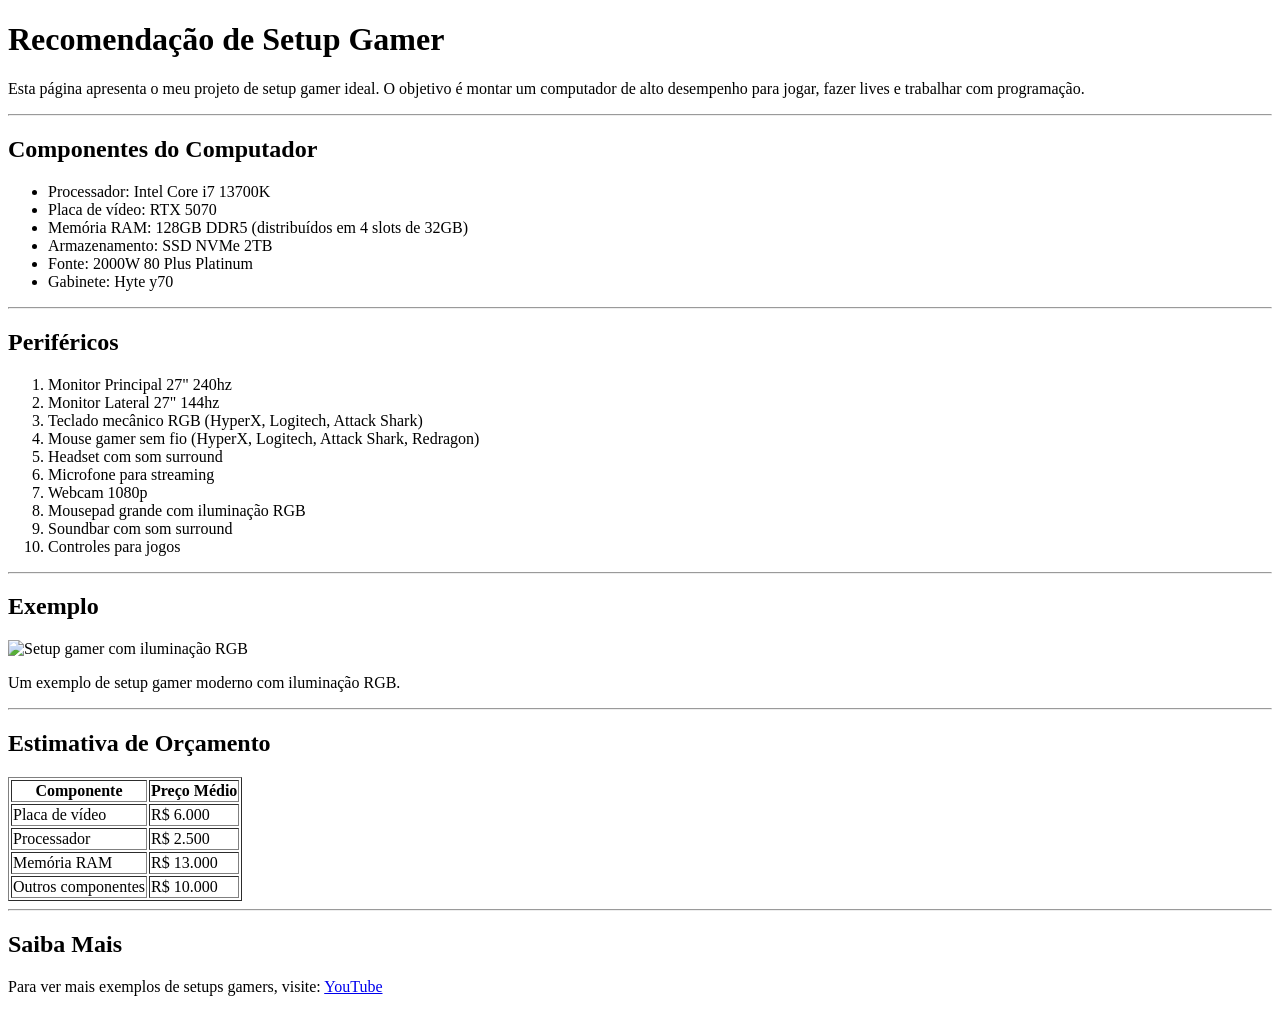
==== aula_3/index.html @ 8c0c7fd4 "Add files via upload" ====
<!DOCTYPE html>
<html lang="pt-BR">

<head>
    <meta charset="UTF-8">

    <meta name="viewport" content="width=device-width, initial-scale=1.0">

    <title>Maria Mariah Queiroga Fernandes Soares</title>
</head>

<body>

    <h1>Recomendação de Setup Gamer</h1>

    <p>
        Esta página apresenta o meu projeto de setup gamer ideal. 
        O objetivo é montar um computador de alto desempenho para jogar,
        fazer lives e trabalhar com programação.
    </p>

    <hr>

    <h2>Componentes do Computador</h2>

    <ul>
        <li>Processador: Intel Core i7 13700K</li>
        <li>Placa de vídeo: RTX 5070</li>
        <li>Memória RAM: 128GB DDR5 (distribuídos em 4 slots de 32GB)</li>
        <li>Armazenamento: SSD NVMe 2TB</li>
        <li>Fonte: 2000W 80 Plus Platinum</li>
        <li>Gabinete: Hyte y70</li>
    </ul>

    <hr>
    <h2>Periféricos</h2>
    <ol>
        <li>Monitor Principal 27" 240hz</li>
        <li>Monitor Lateral 27" 144hz</li>
        <li>Teclado mecânico RGB (HyperX, Logitech, Attack Shark)</li>
        <li>Mouse gamer sem fio (HyperX, Logitech, Attack Shark, Redragon)</li>
        <li>Headset com som surround</li>
        <li>Microfone para streaming</li>
        <li>Webcam 1080p</li>
        <li>Mousepad grande com iluminação RGB</li>
        <li>Soundbar com som surround</li>
        <li>Controles para jogos</li>
    </ol>
    <hr>


    <h2>Exemplo</h2>

    <img 
        src="https://hypergraze.com/wp-content/uploads/2024/08/a-dark-themed-gaming-room-featuring-a-sleek-black.jpeg"
        alt="Setup gamer com iluminação RGB"
        width="300"
    >

    <p>Um exemplo de setup gamer moderno com iluminação RGB.</p>

    <hr>

    <h2>Estimativa de Orçamento</h2>
    <table border="1">

        <tr>
            <th>Componente</th>
            <th>Preço Médio</th>
        </tr>

        <tr>
            <td>Placa de vídeo</td>
            <td>R$ 6.000</td>
        </tr>

        <tr>
            <td>Processador</td>
            <td>R$ 2.500</td>
        </tr>

        <tr>
            <td>Memória RAM</td>
            <td>R$ 13.000</td>
        </tr>

        <tr>
            <td>Outros componentes</td>
            <td>R$ 10.000</td>
        </tr>

    </table>

    <hr>

    <h2>Saiba Mais</h2>

    <p>
        Para ver mais exemplos de setups gamers, visite:
        <a href="https://www.youtube.com/playlist?list=PLaVMK5o3sG1PBpviU_R_J_PGsx74T58NU" target="_blank">
            YouTube
        </a>
    </p>

</body>

</html>
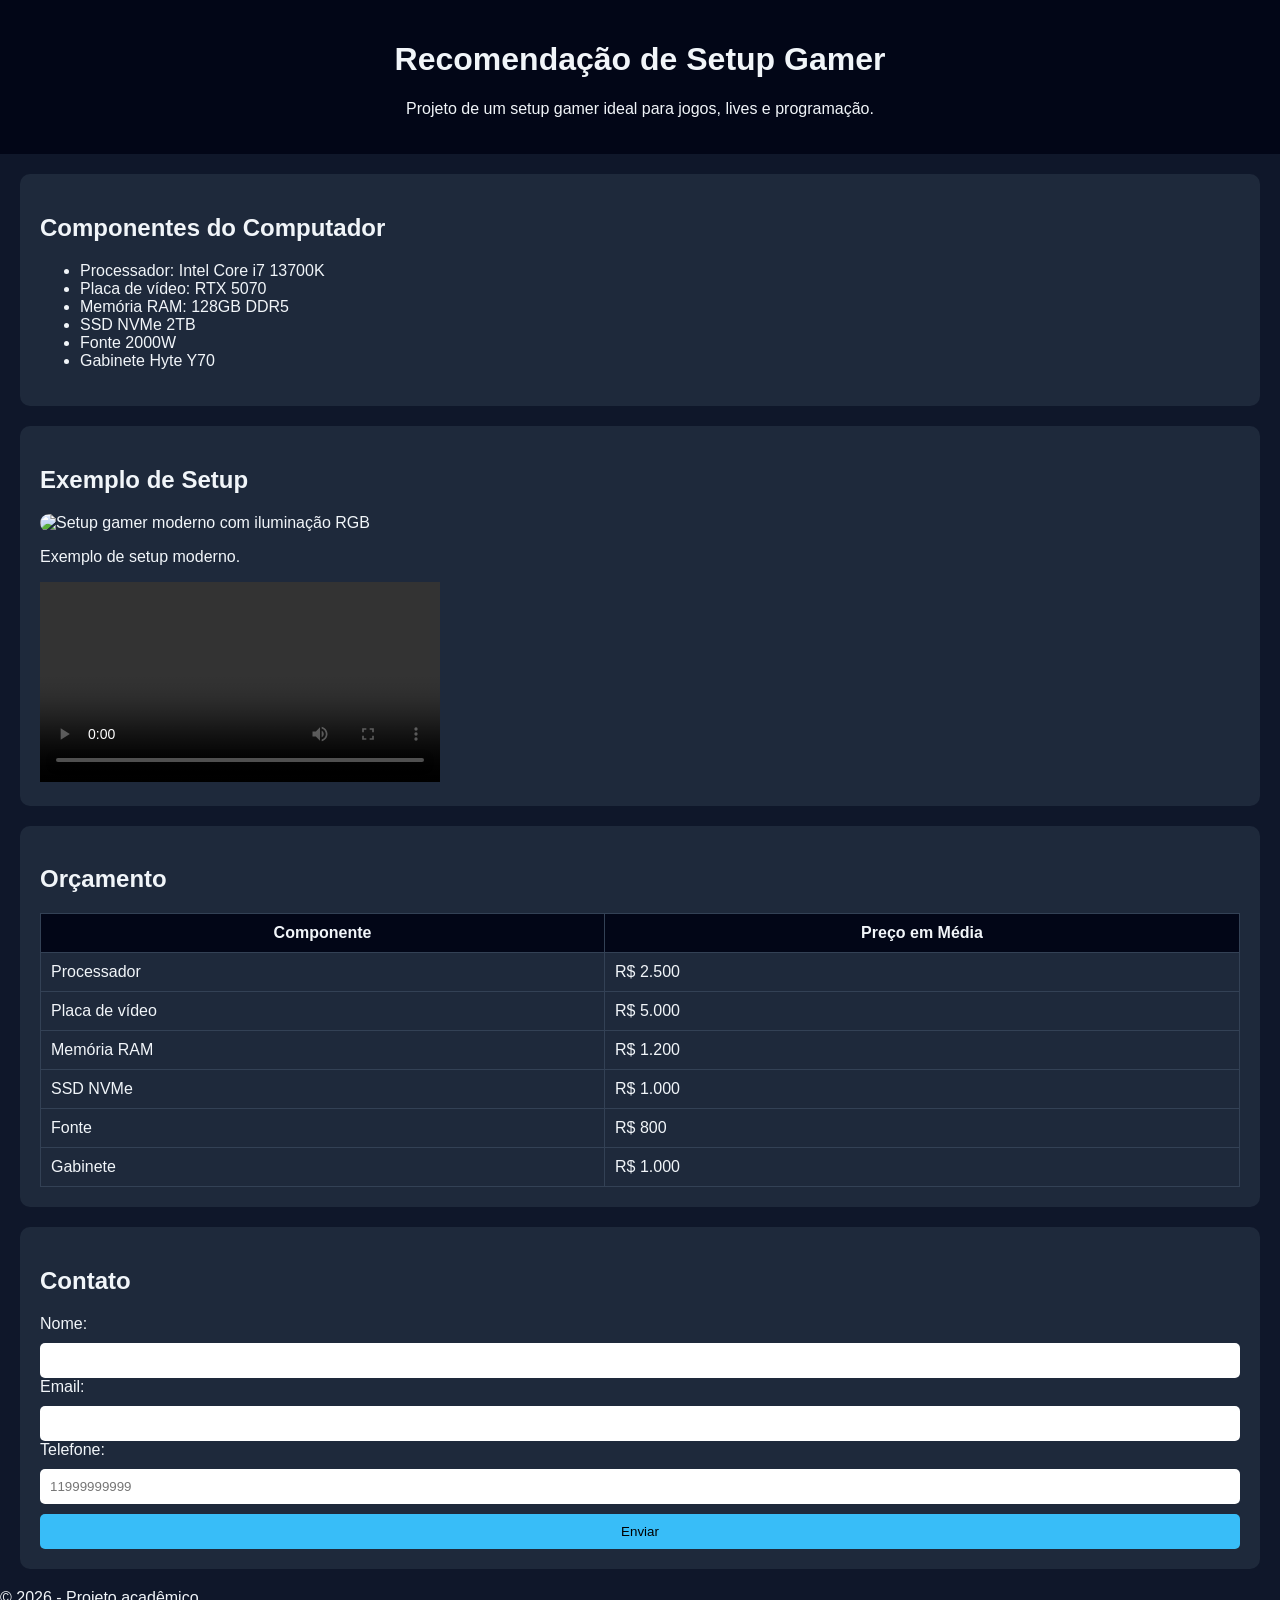
==== commit 6acb9533: "att" ====
--- a/aula_3/index.html
+++ b/aula_3/index.html
@@ -1,107 +1,108 @@
-<!DOCTYPE html>
-<html lang="pt-BR">
-
-<head>
-    <meta charset="UTF-8">
-
-    <meta name="viewport" content="width=device-width, initial-scale=1.0">
-
-    <title>Maria Mariah Queiroga Fernandes Soares</title>
-</head>
-
-<body>
-
-    <h1>Recomendação de Setup Gamer</h1>
-
-    <p>
-        Esta página apresenta o meu projeto de setup gamer ideal. 
-        O objetivo é montar um computador de alto desempenho para jogar,
-        fazer lives e trabalhar com programação.
-    </p>
-
-    <hr>
-
-    <h2>Componentes do Computador</h2>
-
-    <ul>
-        <li>Processador: Intel Core i7 13700K</li>
-        <li>Placa de vídeo: RTX 5070</li>
-        <li>Memória RAM: 128GB DDR5 (distribuídos em 4 slots de 32GB)</li>
-        <li>Armazenamento: SSD NVMe 2TB</li>
-        <li>Fonte: 2000W 80 Plus Platinum</li>
-        <li>Gabinete: Hyte y70</li>
-    </ul>
-
-    <hr>
-    <h2>Periféricos</h2>
-    <ol>
-        <li>Monitor Principal 27" 240hz</li>
-        <li>Monitor Lateral 27" 144hz</li>
-        <li>Teclado mecânico RGB (HyperX, Logitech, Attack Shark)</li>
-        <li>Mouse gamer sem fio (HyperX, Logitech, Attack Shark, Redragon)</li>
-        <li>Headset com som surround</li>
-        <li>Microfone para streaming</li>
-        <li>Webcam 1080p</li>
-        <li>Mousepad grande com iluminação RGB</li>
-        <li>Soundbar com som surround</li>
-        <li>Controles para jogos</li>
-    </ol>
-    <hr>
-
-
-    <h2>Exemplo</h2>
-
-    <img 
-        src="https://hypergraze.com/wp-content/uploads/2024/08/a-dark-themed-gaming-room-featuring-a-sleek-black.jpeg"
-        alt="Setup gamer com iluminação RGB"
-        width="300"
-    >
-
-    <p>Um exemplo de setup gamer moderno com iluminação RGB.</p>
-
-    <hr>
-
-    <h2>Estimativa de Orçamento</h2>
-    <table border="1">
-
-        <tr>
-            <th>Componente</th>
-            <th>Preço Médio</th>
-        </tr>
-
-        <tr>
-            <td>Placa de vídeo</td>
-            <td>R$ 6.000</td>
-        </tr>
-
-        <tr>
-            <td>Processador</td>
-            <td>R$ 2.500</td>
-        </tr>
-
-        <tr>
-            <td>Memória RAM</td>
-            <td>R$ 13.000</td>
-        </tr>
-
-        <tr>
-            <td>Outros componentes</td>
-            <td>R$ 10.000</td>
-        </tr>
-
-    </table>
-
-    <hr>
-
-    <h2>Saiba Mais</h2>
-
-    <p>
-        Para ver mais exemplos de setups gamers, visite:
-        <a href="https://www.youtube.com/playlist?list=PLaVMK5o3sG1PBpviU_R_J_PGsx74T58NU" target="_blank">
-            YouTube
-        </a>
-    </p>
-
-</body>
-
+<!DOCTYPE html>
+<html lang="pt-BR">
+
+<head>
+    <meta charset="UTF-8">
+    <meta name="viewport" content="width=device-width, initial-scale=1.0">
+    <title>Setup Gamer - Mariah</title>
+    <link rel="stylesheet" href="style.css">
+</head>
+
+<body>
+
+    <header>
+        <h1>Recomendação de Setup Gamer</h1>
+        <p>Projeto de um setup gamer ideal para jogos, lives e programação.</p>
+    </header>
+
+    <main>
+
+        <section>
+            <h2>Componentes do Computador</h2>
+            <ul>
+                <li>Processador: Intel Core i7 13700K</li>
+                <li>Placa de vídeo: RTX 5070</li>
+                <li>Memória RAM: 128GB DDR5</li>
+                <li>SSD NVMe 2TB</li>
+                <li>Fonte 2000W</li>
+                <li>Gabinete Hyte Y70</li>
+            </ul>
+        </section>
+
+        <section>
+            <h2>Exemplo de Setup</h2>
+
+            <img 
+                src="https://hypergraze.com/wp-content/uploads/2024/08/a-dark-themed-gaming-room-featuring-a-sleek-black.jpeg"
+                alt="Setup gamer moderno com iluminação RGB"
+            >
+
+            <p>Exemplo de setup moderno.</p>
+
+            <video controls width="400">
+                <source src="video.mp4" type="video/mp4">
+                <track src="legenda.vtt" kind="subtitles" srclang="pt" label="Português">
+                Seu navegador não suporta vídeo.
+            </video>
+        </section>
+
+        <section>
+            <h2>Orçamento</h2>
+
+            <table>
+                <tr>
+                    <th>Componente</th>
+                    <th>Preço em Média</th>
+                </tr>
+                <tr>
+                    <td>Processador</td>
+                    <td>R$ 2.500</td>
+                </tr>
+                <tr>
+                    <td>Placa de vídeo</td>
+                    <td>R$ 5.000</td>
+                </tr>
+                <tr>
+                    <td>Memória RAM</td>
+                    <td>R$ 1.200</td>
+                </tr>
+                <tr>
+                    <td>SSD NVMe</td>
+                    <td>R$ 1.000</td>
+                </tr>
+                <tr>
+                    <td>Fonte</td>
+                    <td>R$ 800</td>
+                </tr>
+                <tr>
+                    <td>Gabinete</td>
+                    <td>R$ 1.000</td>  
+                </tr> 
+            </table>
+        </section>
+
+        <section>
+            <h2>Contato</h2>
+
+            <form>
+                <label for="nome">Nome:</label>
+                <input type="text" id="nome" required>
+
+                <label for="email">Email:</label>
+                <input type="email" id="email" required>
+
+                <label for="telefone">Telefone:</label>
+                <input type="tel" id="telefone" pattern="[0-9]{11}" placeholder="11999999999" required>
+
+                <button type="submit">Enviar</button>
+            </form>
+        </section>
+
+    </main>
+
+    <footer>
+        <p>© 2026 - Projeto acadêmico</p>
+    </footer>
+
+</body>
 </html>
--- a/aula_3/style.css
+++ b/aula_3/style.css
@@ -0,0 +1,83 @@
+body {
+    font-family: Arial, sans-serif;
+    margin: 0;
+    background-color: #0f172a;
+    color: #f1f5f9;
+}
+
+/* Header */
+header {
+    background: #020617;
+    padding: 20px;
+    text-align: center;
+}
+
+/* Seções */
+section {
+    background: #1e293b;
+    margin: 20px;
+    padding: 20px;
+    border-radius: 10px;
+}
+
+/* Imagem */
+img {
+    width: 100%;
+    max-width: 400px;
+    border-radius: 10px;
+}
+
+/* Tabela */
+table {
+    width: 100%;
+    border-collapse: collapse;
+}
+
+th, td {
+    border: 1px solid #334155;
+    padding: 10px;
+}
+
+th {
+    background-color: #020617;
+}
+
+/* Formulário */
+form {
+    display: flex;
+    flex-direction: column;
+}
+
+input, button {
+    margin-top: 10px;
+    padding: 10px;
+    border-radius: 5px;
+    border: none;
+}
+
+/* Foco acessível */
+input:focus, button:focus {
+    outline: 3px solid #38bdf8;
+}
+
+/* Botão */
+button {
+    background-color: #38bdf8;
+    color: black;
+    cursor: pointer;
+}
+
+button:hover {
+    background-color: #0ea5e9;
+}
+
+/* Responsividade */
+@media (max-width: 600px) {
+    section {
+        margin: 10px;
+    }
+
+    h1 {
+        font-size: 22px;
+    }
+}
